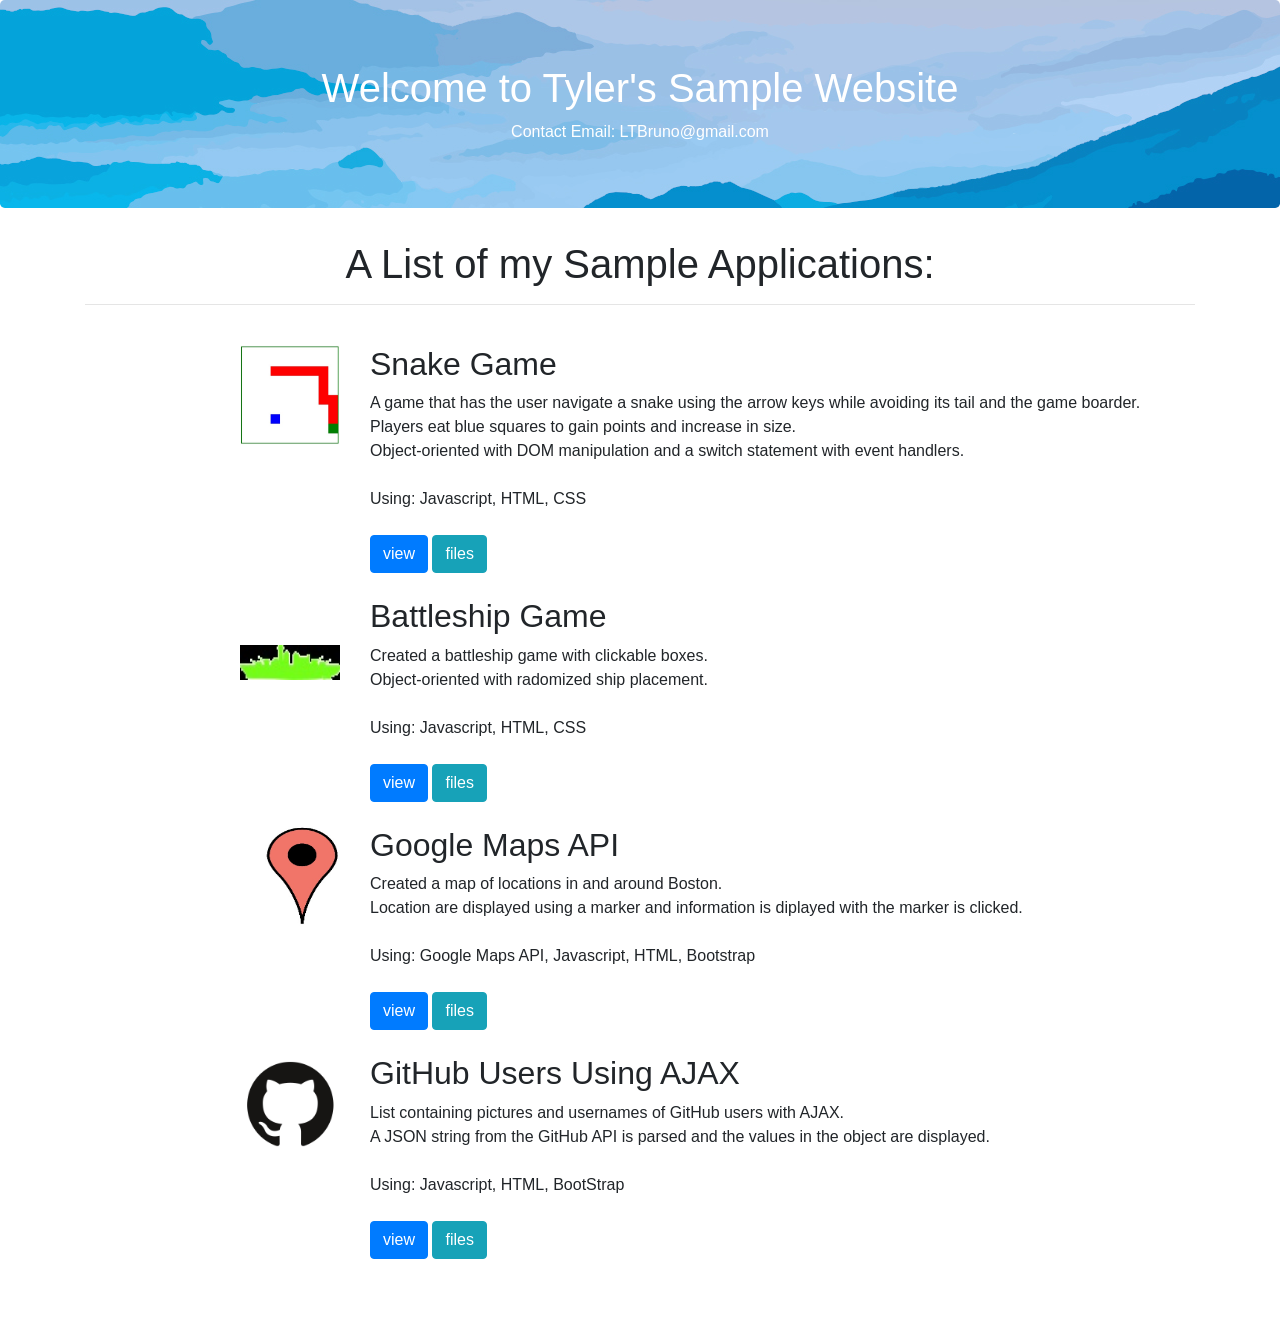
==== index.html @ 30bab35f "Update index.html" ====
<html>
  <head>
    <title>Tyler's Sample Website</title>
    <meta name="viewport" content="width=device-width, initial-scale=1.0">
    <meta charset="utf-8">
    <link rel="stylesheet" href="https://stackpath.bootstrapcdn.com/bootstrap/4.3.1/css/bootstrap.min.css" integrity="sha384-ggOyR0iXCbMQv3Xipma34MD+dH/1fQ784/j6cY/iJTQUOhcWr7x9JvoRxT2MZw1T" crossorigin="anonymous">
  <style>
    .jumbotron {
      background-image: url("mainBackground.jpg");
      background-position: center;
      background-repeat: no-repeat;
    }
    
    p{
      margin: 0;
    }
  </style>
  </head>
  <body>
    <div class="jumbotron text-center bg-info">
      <div class="container">
        <h1 style="color:white">Welcome to Tyler's Sample Website</h1>
        <p style="color:white">Contact Email: LTBruno@gmail.com</p>
      </div>
    </div>
    <div class="text-center">
      <div class="container">
        <h1>A List of my Sample Applications:</h1>
        <hr>
        <br>
      </div>
    </div>
    
    <div class="container">
      <div class="row">
        <div class="col-md-3 text-right">
          <img src="snakePic.jpg" alt="Snake Picture" width="100px" height="100px">
        </div>
        <div class="col-md-9 text-left">
          <h2>Snake Game</h2>
          <p>A game that has the user navigate a snake using the arrow keys while avoiding its tail and the game boarder.</p>
          <p>Players eat blue squares to gain points and increase in size.</p>
          <p>Object-oriented with DOM manipulation and a switch statement with event handlers.</p>
          <br>
          <p>Using: Javascript, HTML, CSS</p>
          <br>
          <a href="snake.html" class="btn btn-primary" role="button">view</a>
          <a href="https://github.com/litybr/snakeGame" class="btn btn-info" role="button">files</a>
         </div>
      </div>
      <br>
      
      <div class="row">
        <div class="col-md-3 text-right">
          <img src="shipPic.jpg" alt="Ship Picture" width="100px" height="35px" header="35px" class="mt-5">
        </div>
        <div class="col-md-9 text-left">
        <h2>Battleship Game</h2>
          <p>Created a battleship game with clickable boxes.</p>
          <p>Object-oriented with radomized ship placement.</p>
          <br>
          <p>Using: Javascript, HTML, CSS</p>
          <br>
          <a href="battleship.html" class="btn btn-primary" role="button">view</a>
          <a href="https://github.com/litybr/battleshipGame" class="btn btn-info" role="button">files</a>
        </div>
      </div>
      <br>
      
      <div class="row">
        <div class="col-3 text-right">
          <img src="markerIcon.jpg" alt="Marker Icon" width="75px" height="100px">
        </div>
        <div class="col-md-9">
          <h2>Google Maps API</h2>
          <p>Created a map of locations in and around Boston.</p>
          <p>Location are displayed using a marker and information is diplayed with the marker is clicked.</p>
          <br>
          <p>Using: Google Maps API, Javascript, HTML, Bootstrap</p>
          <br>
          <a href="googleMapsAPI.html" class="btn btn-primary" role="button">view</a>
          <a href="https://github.com/litybr/googleMapsAPI" class="btn btn-info" role="button">files</a>
        </div>
      </div>
      <br>
      
      <div class="row">
        <div class="col-3 text-right">
          <img src="gitHubIcon.jpg" alt="Marker Icon" width="100px" height="100px">
        </div>
        <div class="col-md-9">
          <h2>GitHub Users Using AJAX</h2>
          <p>List containing pictures and usernames of GitHub users with AJAX.</p>
          <p>A JSON string from the GitHub API is parsed and the values in the object are displayed.</p>
          <br>
          <p>Using: Javascript, HTML, BootStrap</p>
          <br>
          <a href="getGitUsersWithBootstrap.html" class="btn btn-primary" role="button">view</a>
          <a href="https://github.com/litybr/getGitHubUsers" class="btn btn-info" role="button">files</a>
        </div>
      </div>
      <br>
      
      <div style="height:40px"></div>

    </div>
  </body>
</html>
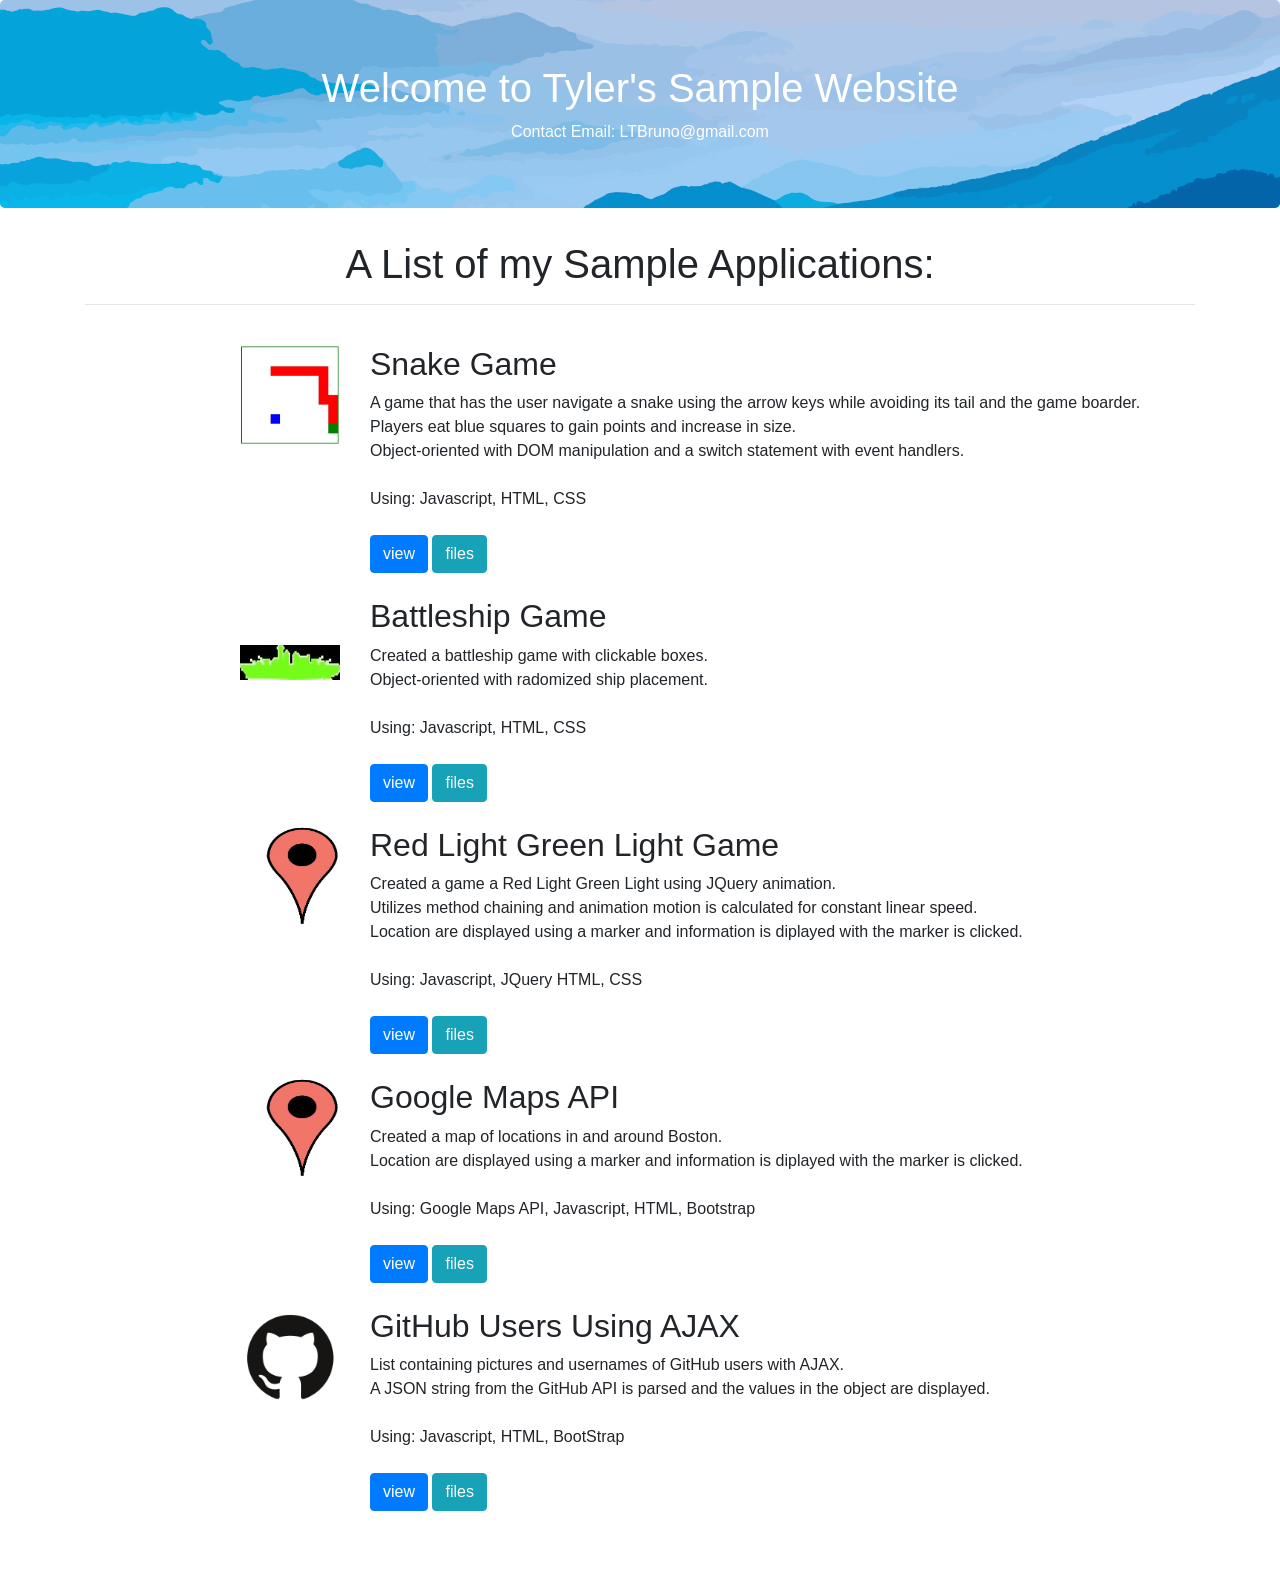
==== commit edc37349: "Update index.html" ====
--- a/index.html
+++ b/index.html
@@ -72,6 +72,24 @@
           <img src="markerIcon.jpg" alt="Marker Icon" width="75px" height="100px">
         </div>
         <div class="col-md-9">
+          <h2>Red Light Green Light Game</h2>
+          <p>Created a game a Red Light Green Light using JQuery animation.</p>
+          <p>Utilizes method chaining and animation motion is calculated for constant linear speed.</p>
+          <p>Location are displayed using a marker and information is diplayed with the marker is clicked.</p>
+          <br>
+          <p>Using: Javascript, JQuery HTML, CSS</p>
+          <br>
+          <a href="redLightGreenLight.html" class="btn btn-primary" role="button">view</a>
+          <a href="https://github.com/litybr/redLightGreenLight" class="btn btn-info" role="button">files</a>
+        </div>
+      </div>
+      <br>
+      
+      <div class="row">
+        <div class="col-3 text-right">
+          <img src="markerIcon.jpg" alt="Marker Icon" width="75px" height="100px">
+        </div>
+        <div class="col-md-9">
           <h2>Google Maps API</h2>
           <p>Created a map of locations in and around Boston.</p>
           <p>Location are displayed using a marker and information is diplayed with the marker is clicked.</p>
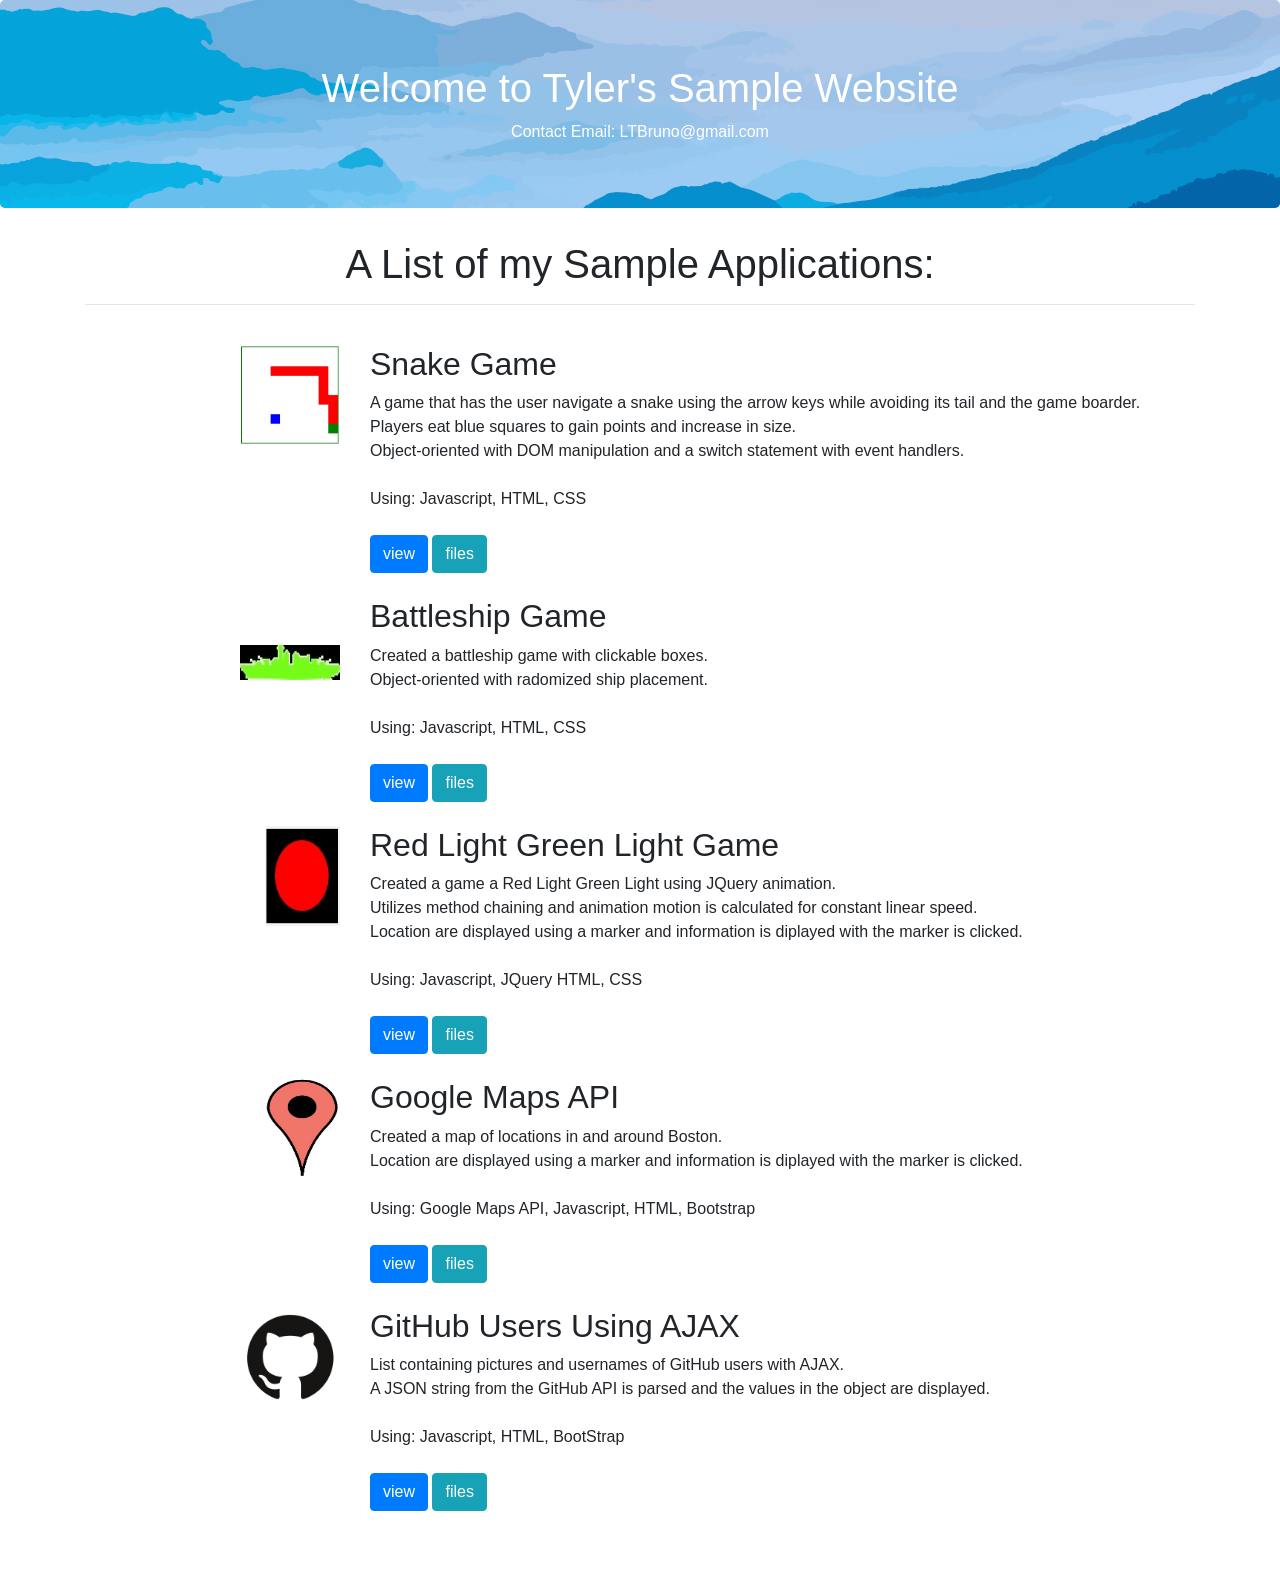
==== commit e8dc5cf6: "Update index.html" ====
--- a/index.html
+++ b/index.html
@@ -69,7 +69,7 @@
       
       <div class="row">
         <div class="col-3 text-right">
-          <img src="markerIcon.jpg" alt="Marker Icon" width="75px" height="100px">
+          <img src="redGreenPic.jpg" alt="Marker Icon" width="75px" height="100px">
         </div>
         <div class="col-md-9">
           <h2>Red Light Green Light Game</h2>
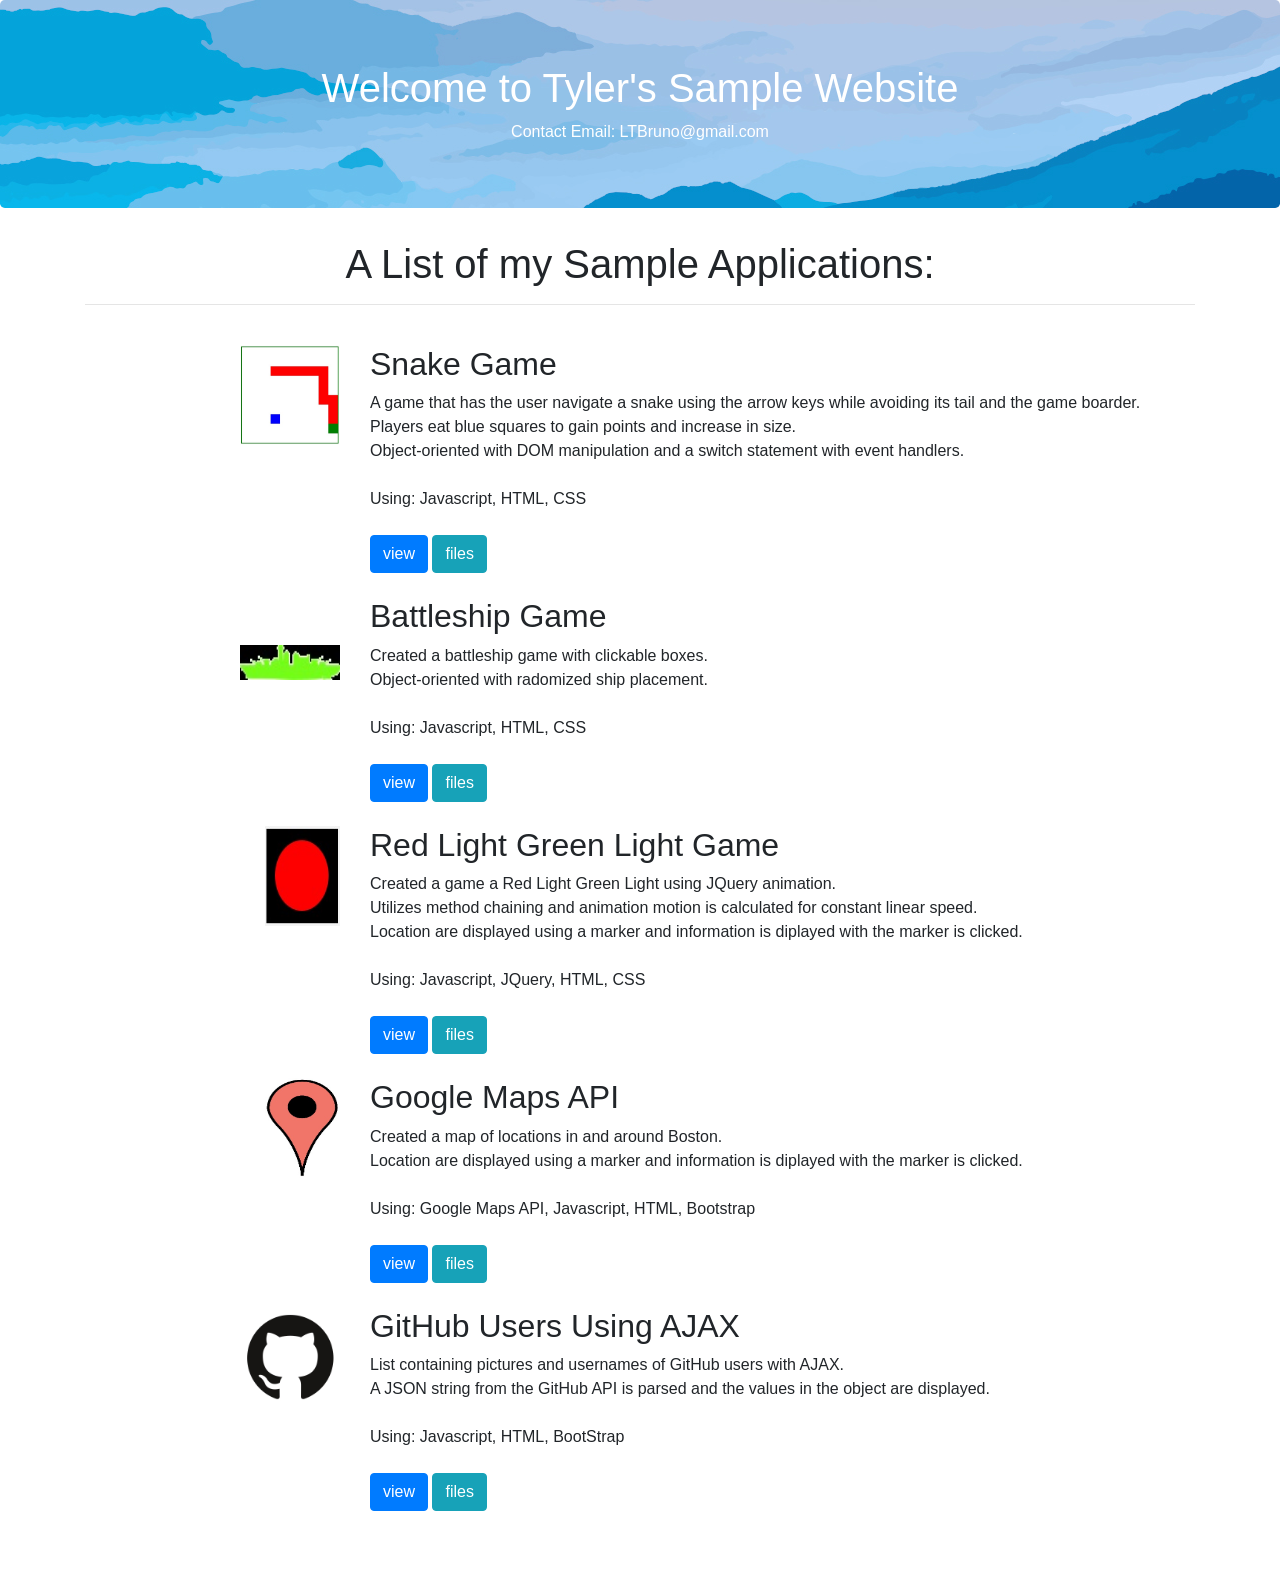
==== commit 11cc5f16: "Update index.html" ====
--- a/index.html
+++ b/index.html
@@ -77,7 +77,7 @@
           <p>Utilizes method chaining and animation motion is calculated for constant linear speed.</p>
           <p>Location are displayed using a marker and information is diplayed with the marker is clicked.</p>
           <br>
-          <p>Using: Javascript, JQuery HTML, CSS</p>
+          <p>Using: Javascript, JQuery, HTML, CSS</p>
           <br>
           <a href="redLightGreenLight.html" class="btn btn-primary" role="button">view</a>
           <a href="https://github.com/litybr/redLightGreenLight" class="btn btn-info" role="button">files</a>
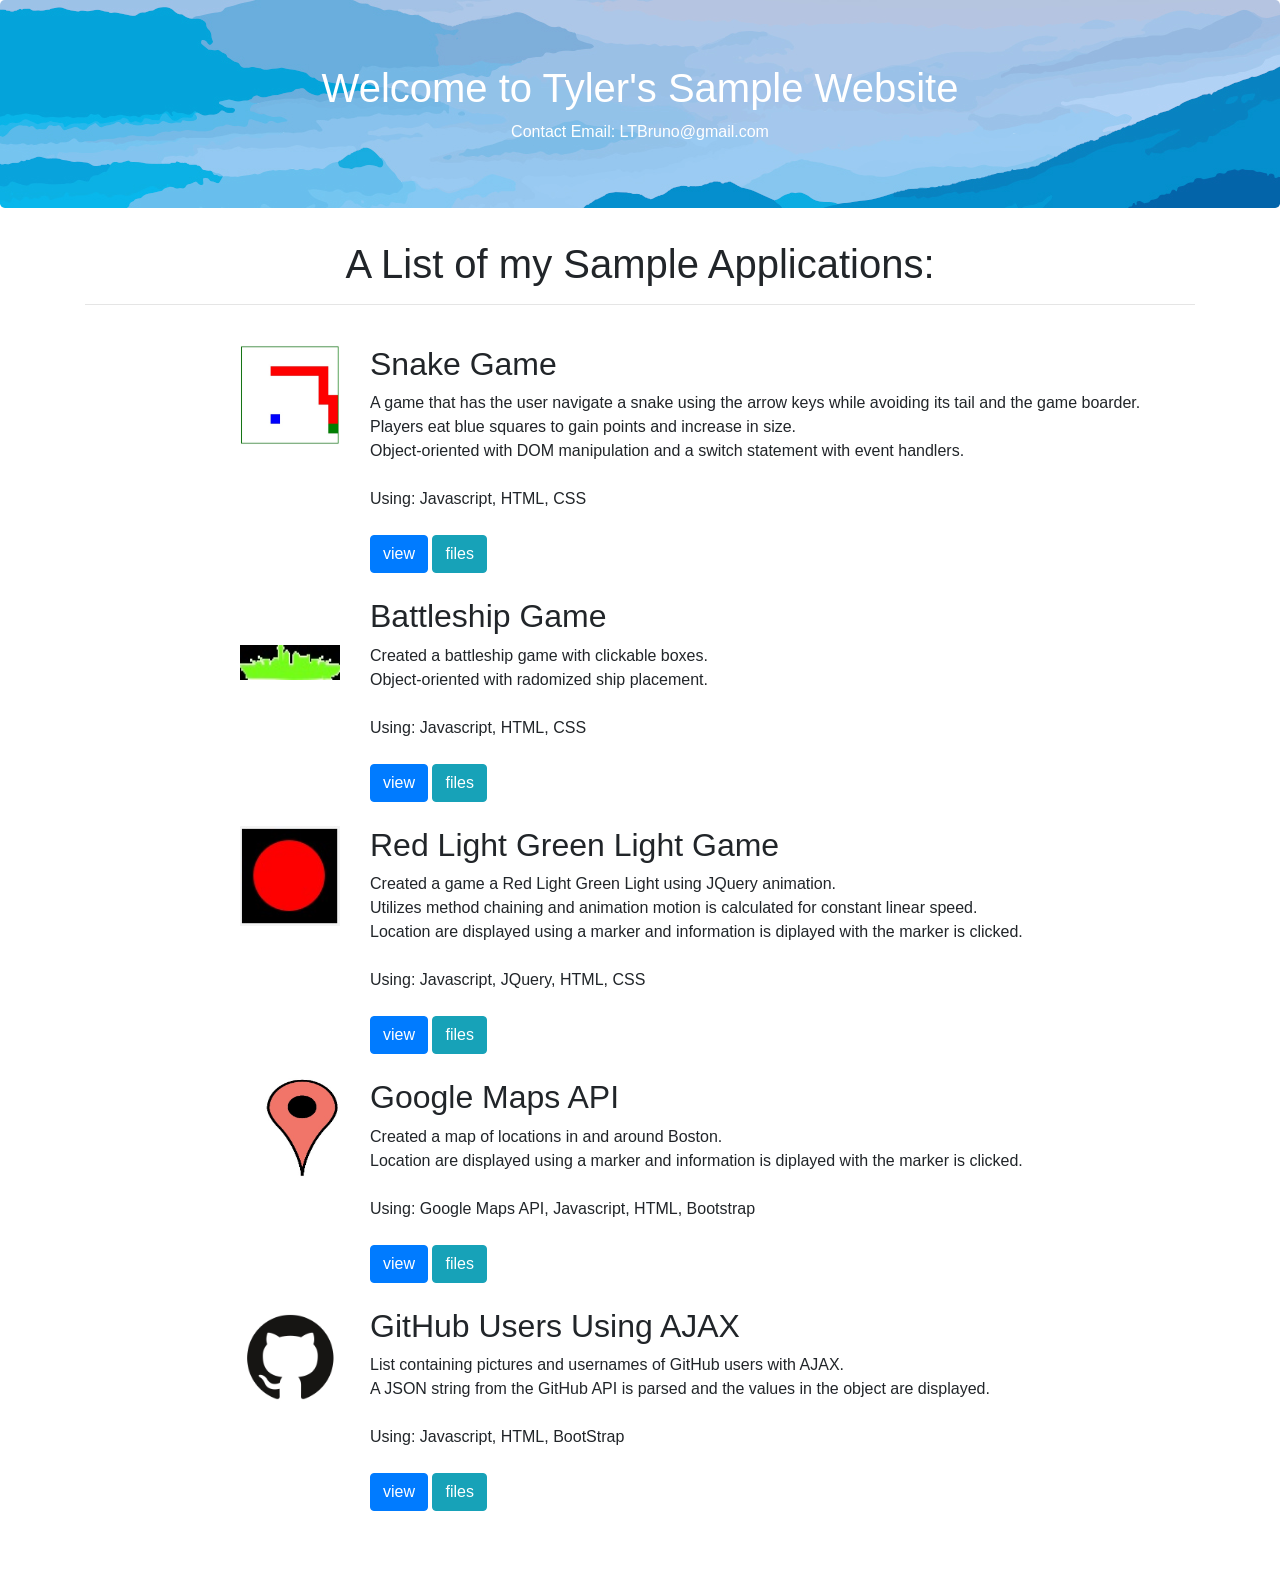
==== commit dad668e5: "Update index.html" ====
--- a/index.html
+++ b/index.html
@@ -69,7 +69,7 @@
       
       <div class="row">
         <div class="col-3 text-right">
-          <img src="redGreenPic.jpg" alt="Marker Icon" width="75px" height="100px">
+          <img src="redGreenPic.jpg" alt="Marker Icon" width="100px" height="100px">
         </div>
         <div class="col-md-9">
           <h2>Red Light Green Light Game</h2>
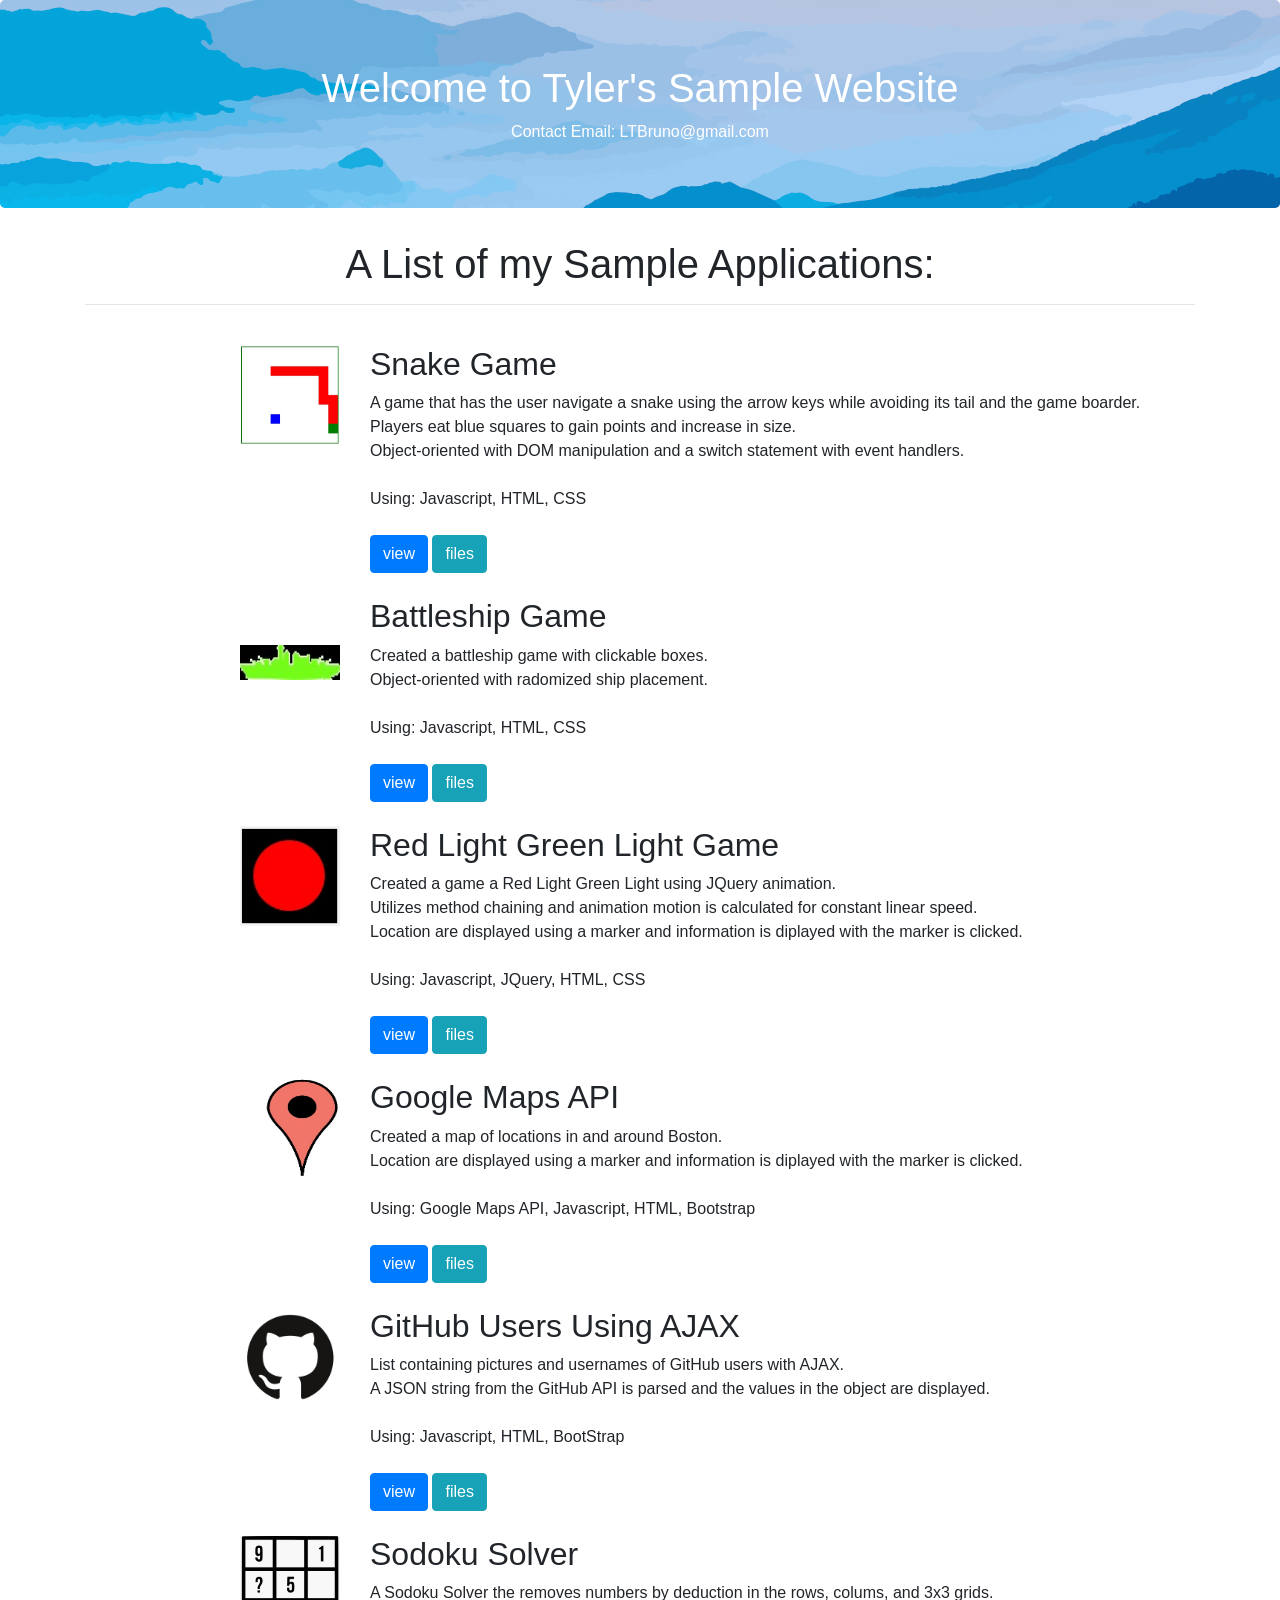
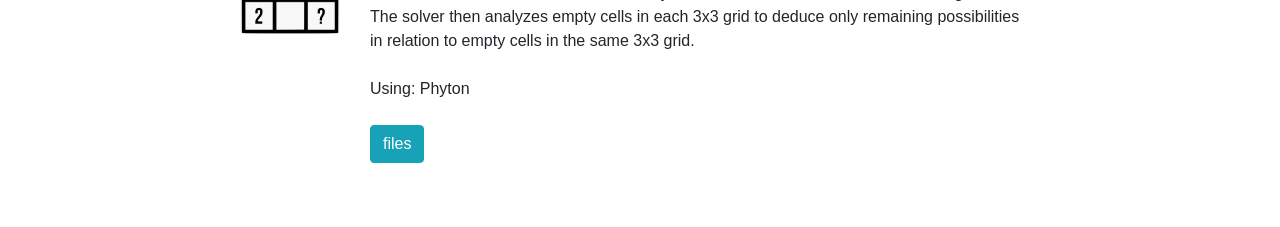
==== commit d400ae05: "Update index.html" ====
--- a/index.html
+++ b/index.html
@@ -119,6 +119,23 @@
       </div>
       <br>
       
+      <div class="row">
+        <div class="col-3 text-right">
+          <img src="sodokuPic.jpg" alt="Marker Icon" width="100px" height="100px">
+        </div>
+        <div class="col-md-9">
+          <h2>Sodoku Solver</h2>
+          <p>A Sodoku Solver the removes numbers by deduction in the rows, colums, and 3x3 grids.</p>
+          <p>The solver then analyzes empty cells in each 3x3 grid to deduce only remaining possibilities</p>
+          <p>in relation to empty cells in the same 3x3 grid.</p>
+          <br>
+          <p>Using: Phyton</p>
+          <br>
+          <a href="https://github.com/litybr/Sodoku-Solver" class="btn btn-info" role="button">files</a>
+        </div>
+      </div>
+      <br>
+      
       <div style="height:40px"></div>
 
     </div>
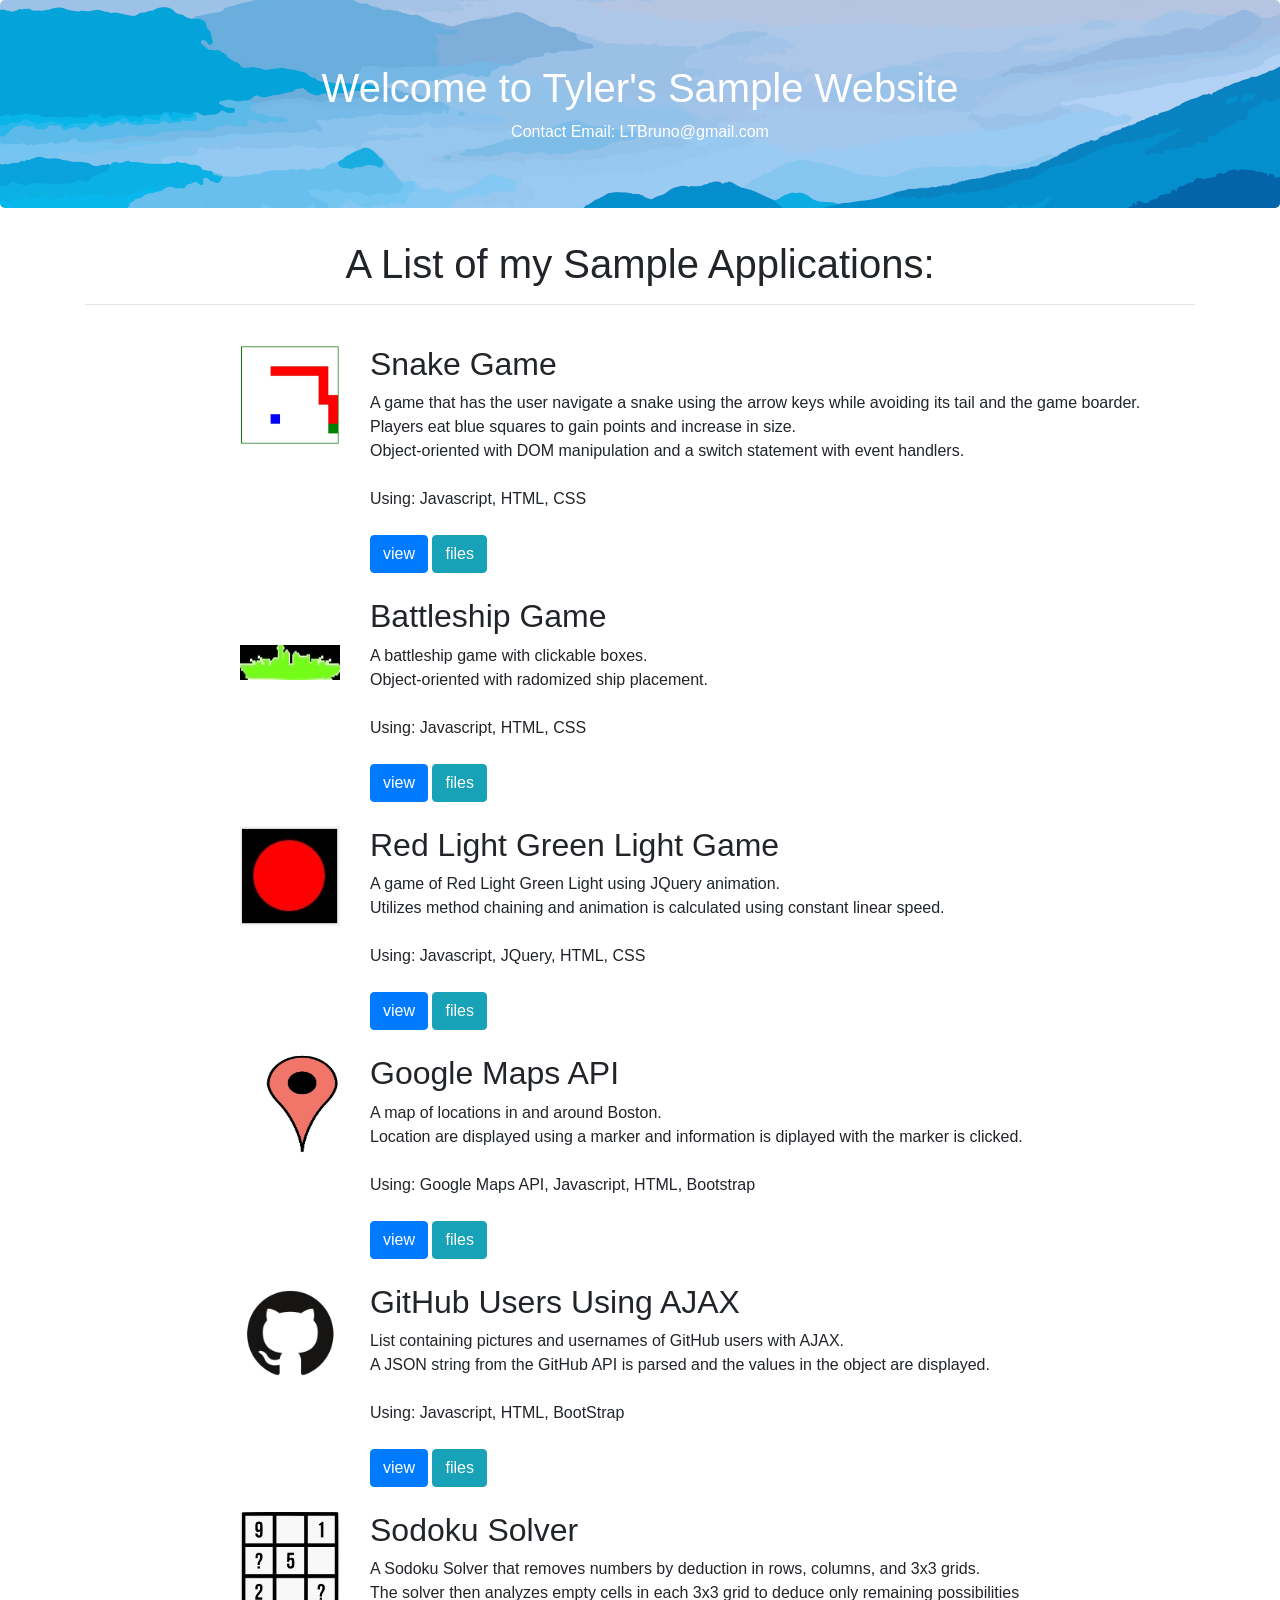
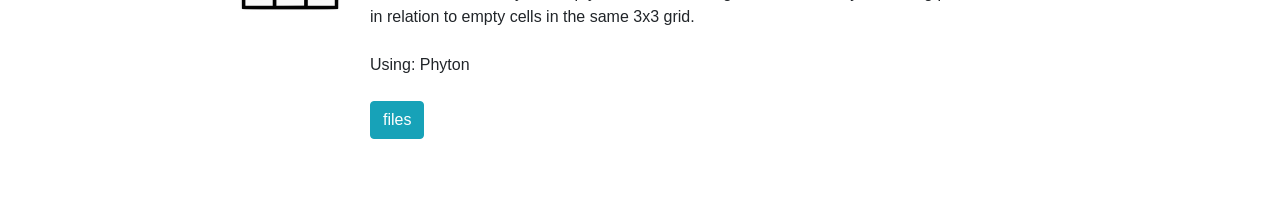
==== commit 3069e4f2: "Update index.html" ====
--- a/index.html
+++ b/index.html
@@ -56,7 +56,7 @@
         </div>
         <div class="col-md-9 text-left">
         <h2>Battleship Game</h2>
-          <p>Created a battleship game with clickable boxes.</p>
+          <p>A battleship game with clickable boxes.</p>
           <p>Object-oriented with radomized ship placement.</p>
           <br>
           <p>Using: Javascript, HTML, CSS</p>
@@ -73,9 +73,8 @@
         </div>
         <div class="col-md-9">
           <h2>Red Light Green Light Game</h2>
-          <p>Created a game a Red Light Green Light using JQuery animation.</p>
-          <p>Utilizes method chaining and animation motion is calculated for constant linear speed.</p>
-          <p>Location are displayed using a marker and information is diplayed with the marker is clicked.</p>
+          <p>A game of Red Light Green Light using JQuery animation.</p>
+          <p>Utilizes method chaining and animation is calculated using constant linear speed.</p>
           <br>
           <p>Using: Javascript, JQuery, HTML, CSS</p>
           <br>
@@ -91,7 +90,7 @@
         </div>
         <div class="col-md-9">
           <h2>Google Maps API</h2>
-          <p>Created a map of locations in and around Boston.</p>
+          <p>A map of locations in and around Boston.</p>
           <p>Location are displayed using a marker and information is diplayed with the marker is clicked.</p>
           <br>
           <p>Using: Google Maps API, Javascript, HTML, Bootstrap</p>
@@ -125,7 +124,7 @@
         </div>
         <div class="col-md-9">
           <h2>Sodoku Solver</h2>
-          <p>A Sodoku Solver the removes numbers by deduction in the rows, colums, and 3x3 grids.</p>
+          <p>A Sodoku Solver that removes numbers by deduction in rows, columns, and 3x3 grids.</p>
           <p>The solver then analyzes empty cells in each 3x3 grid to deduce only remaining possibilities</p>
           <p>in relation to empty cells in the same 3x3 grid.</p>
           <br>
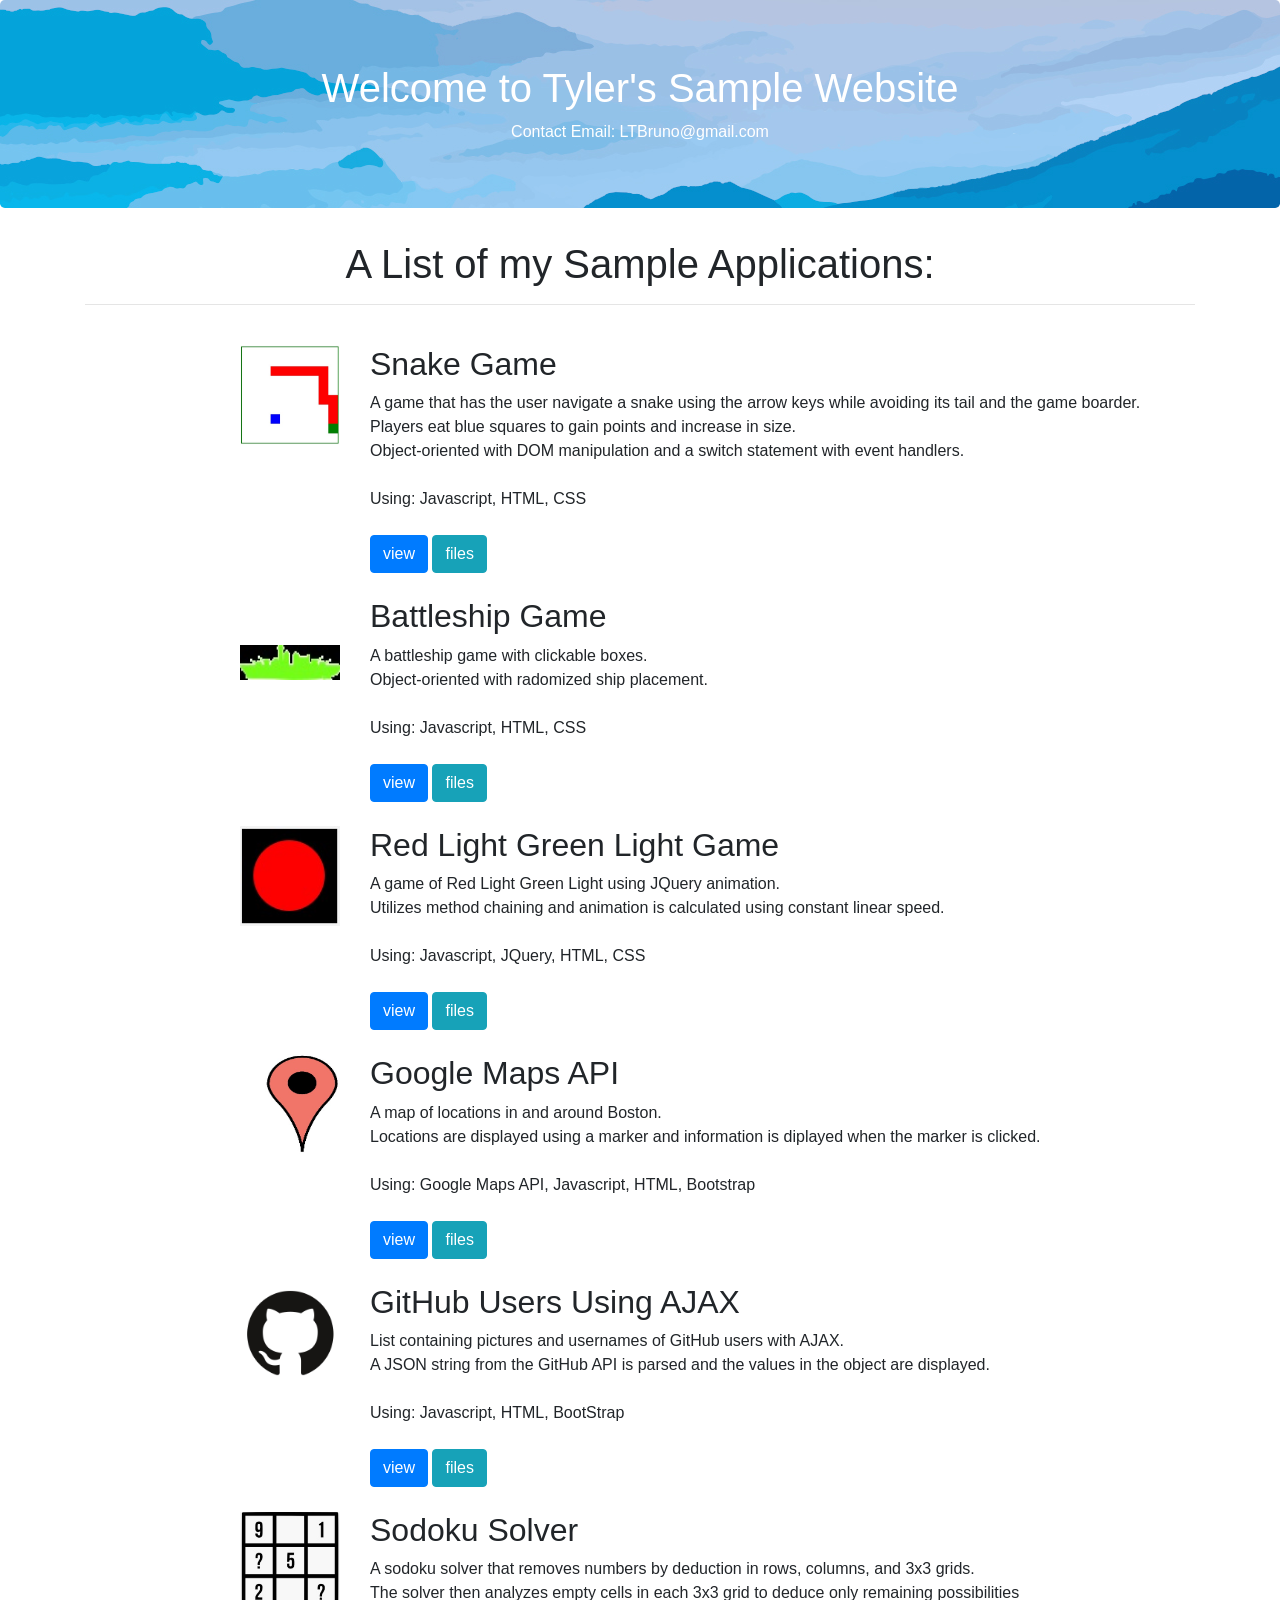
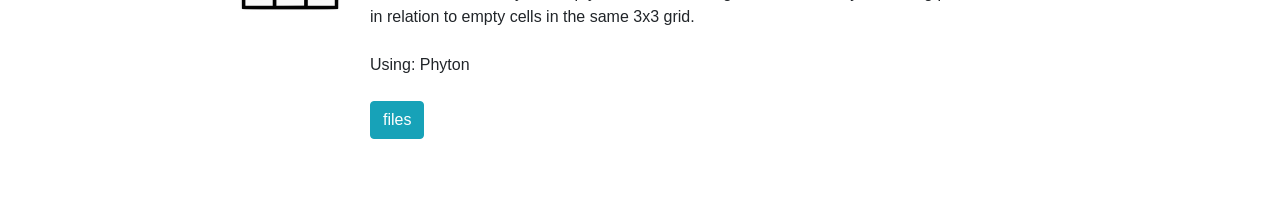
==== commit 1d872b17: "Update index.html" ====
--- a/index.html
+++ b/index.html
@@ -91,7 +91,7 @@
         <div class="col-md-9">
           <h2>Google Maps API</h2>
           <p>A map of locations in and around Boston.</p>
-          <p>Location are displayed using a marker and information is diplayed with the marker is clicked.</p>
+          <p>Locations are displayed using a marker and information is diplayed when the marker is clicked.</p>
           <br>
           <p>Using: Google Maps API, Javascript, HTML, Bootstrap</p>
           <br>
@@ -124,7 +124,7 @@
         </div>
         <div class="col-md-9">
           <h2>Sodoku Solver</h2>
-          <p>A Sodoku Solver that removes numbers by deduction in rows, columns, and 3x3 grids.</p>
+          <p>A sodoku solver that removes numbers by deduction in rows, columns, and 3x3 grids.</p>
           <p>The solver then analyzes empty cells in each 3x3 grid to deduce only remaining possibilities</p>
           <p>in relation to empty cells in the same 3x3 grid.</p>
           <br>
